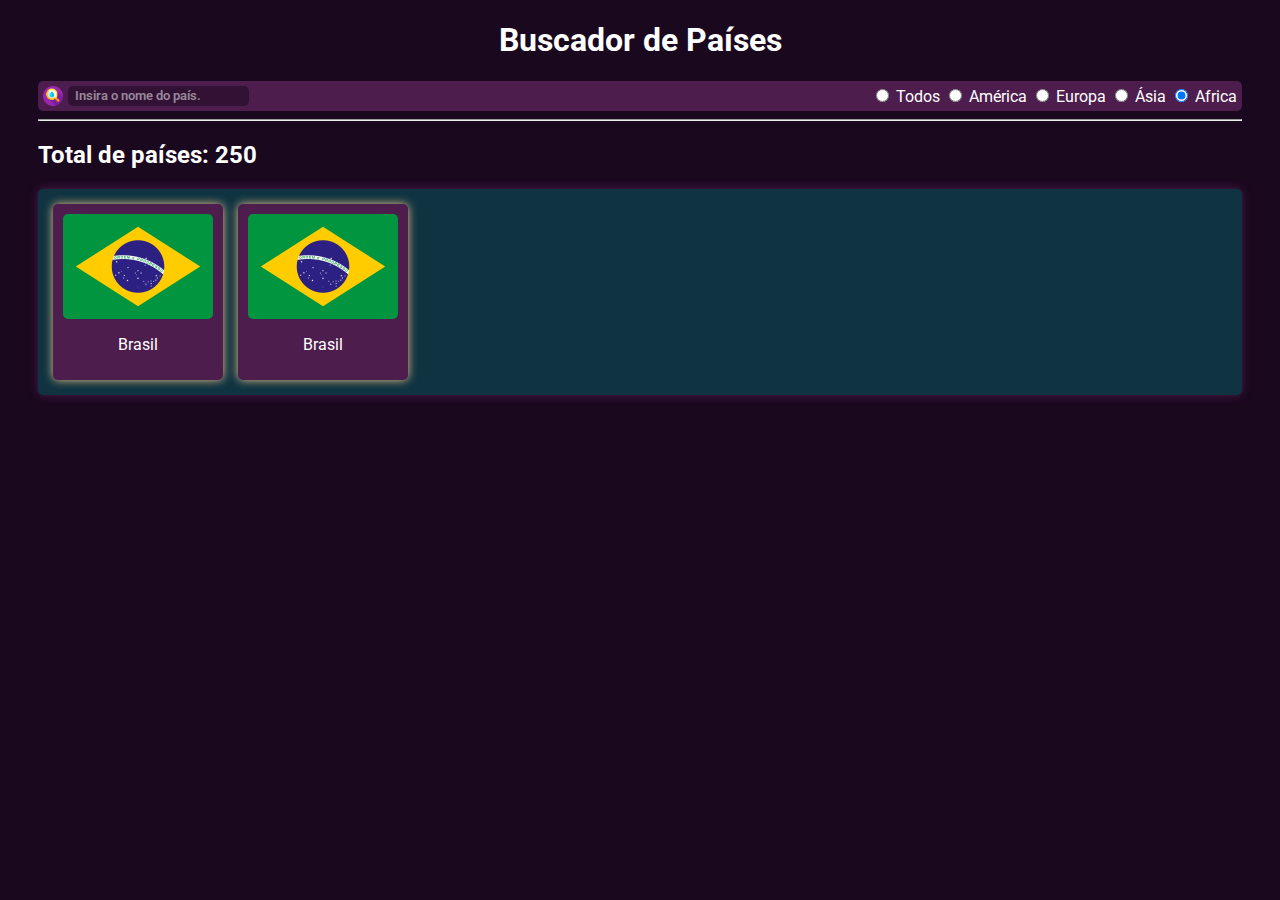
==== buscadorPaises/index.html @ 2b90149e "Aula 25.09 - Inicio de um novo projetinho, por enquanto só foi feito o front, próxima aula inicio o " ====
<!DOCTYPE html>
<html lang="en">
<head>
    <meta charset="UTF-8">
    <meta name="viewport" content="width=device-width, initial-scale=1.0">
    <title>Document</title>
    <link rel="stylesheet" href="style.css">
</head>
<body>
    <h1>Buscador de Países</h1>
    <div class="subHeader">
        <div class="inputSearch">
            <img src="images/lupa.png" id="search"><input type="text" placeholder="Insira o nome do país.">
        </div>
        <div class="filters">
            <input class="options" type="radio" name="filter" checked/> Todos
            <input class="options" type="radio" name="filter" checked/> América
            <input class="options" type="radio" name="filter" checked/> Europa
            <input class="options" type="radio" name="filter" checked/> Ásia
            <input class="options" type="radio" name="filter" checked/> Africa
        </div>
    </div>
    <hr/>
    <h2>Total de países: <span id="amountCountries">250</span></h2>
    <div class="allCountries">
        <div class="country">
            <img 
                class="flagCountry"
                width="150px"
                alt="Bandeira do pais"              src="images/Flag_of_Brazil.svg.png"
            />
            <p>Brasil</p>
        </div>
        <div class="country">
            <img 
                class="flagCountry"
                width="150px"
                alt="Bandeira do pais"              src="images/Flag_of_Brazil.svg.png"
            />
            <p>Brasil</p>
        </div>
    </div>
    <script src="code.js"></script>
</body>
</html>
---- buscadorPaises/style.css ----
@import url('https://fonts.googleapis.com/css2?family=Roboto:ital,wght@0,100;0,300;0,400;0,500;0,700;0,900;1,100;1,300;1,400;1,500;1,700;1,900&display=swap');

/* https://paletadecores.com/paleta/1a081f/4d1d4d/05676e/489c79/ebc288/ */

*{
    font-family: "Roboto";
    color: white;
}
body{
    margin-left: 3%;
    margin-right: 3%;
    background-color: #1a081f;
}
h1{
    display: flex;
    justify-content: center;
}
.subHeader{
    display: flex;
    justify-content: space-between;
    padding: 5px;
    border-radius: 5px;
    background-color:#4d1d4d ;
}
.inputSearch{
    display: flex;
    justify-content: left;
}
input::placeholder{
    color: rgba(255, 255, 255, 0.498);
    font-weight: 600;
    padding: 5px;
}
#search{
    height: 20px;
    width: 20px;
    margin-right: 5px;
}
input{
    background-color: #1a081f8b;
    border: none;
    border-radius: 5px;
}
.filters{
    gap: 10px;
}
.allCountries{
    display: flex;
    justify-content: left;
    gap: 15px;
    background-color: #05676e74;
    padding: 15px;
    border-radius: 5px;
    box-shadow: 0 0 10px #4d1d4d;
}
.country{
    display: flex;
    flex-direction: column;
    align-items: center;
    padding: 10px;
    border-radius: 5px;
    box-shadow: 0 0 10px #ebc288;
    background-color: #4d1d4d;
    transition: 0.2s ease-in-out;
}
.country:hover{
    transform: scale(1.20);
}
.flagCountry{
    border-radius: 5px;
}
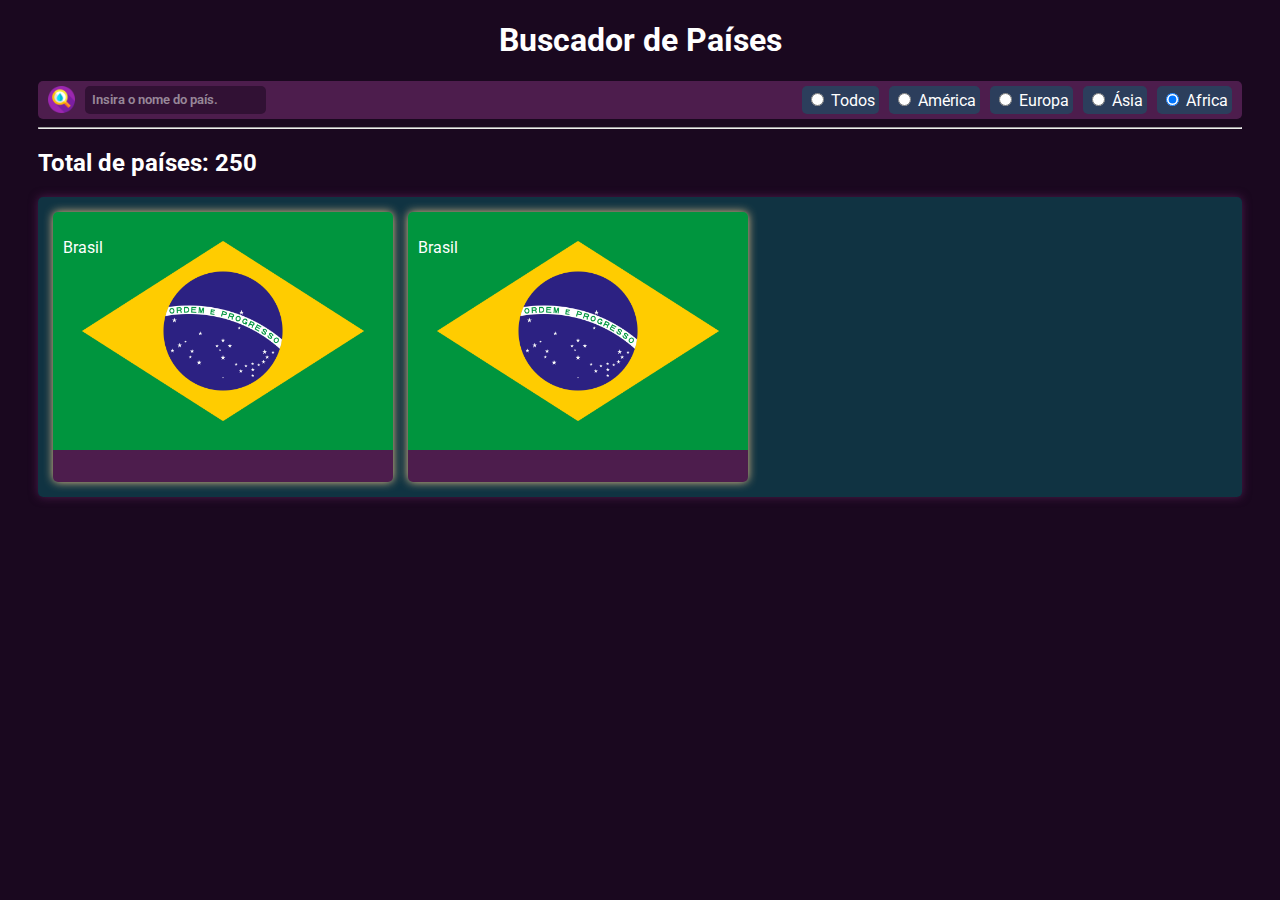
==== commit 611b7611: "Fiz algumas alterações no style, apenas." ====
--- a/buscadorPaises/index.html
+++ b/buscadorPaises/index.html
@@ -13,30 +13,30 @@
             <img src="images/lupa.png" id="search"><input type="text" placeholder="Insira o nome do país.">
         </div>
         <div class="filters">
-            <input class="options" type="radio" name="filter" checked/> Todos
-            <input class="options" type="radio" name="filter" checked/> América
-            <input class="options" type="radio" name="filter" checked/> Europa
-            <input class="options" type="radio" name="filter" checked/> Ásia
-            <input class="options" type="radio" name="filter" checked/> Africa
+            <div class="options">
+                <input type="radio" name="filter" checked/> Todos
+            </div>
+            <div class="options">
+                <input type="radio" name="filter" checked/> América
+            </div>
+            <div class="options">
+                <input type="radio" name="filter" checked/> Europa
+            </div>
+            <div class="options">
+                <input type="radio" name="filter" checked/> Ásia
+            </div>
+            <div class="options">
+                <input type="radio" name="filter" checked/> Africa
+            </div>
         </div>
     </div>
     <hr/>
     <h2>Total de países: <span id="amountCountries">250</span></h2>
     <div class="allCountries">
         <div class="country">
-            <img 
-                class="flagCountry"
-                width="150px"
-                alt="Bandeira do pais"              src="images/Flag_of_Brazil.svg.png"
-            />
             <p>Brasil</p>
         </div>
         <div class="country">
-            <img 
-                class="flagCountry"
-                width="150px"
-                alt="Bandeira do pais"              src="images/Flag_of_Brazil.svg.png"
-            />
             <p>Brasil</p>
         </div>
     </div>
--- a/buscadorPaises/style.css
+++ b/buscadorPaises/style.css
@@ -32,9 +32,10 @@
     padding: 5px;
 }
 #search{
-    height: 20px;
-    width: 20px;
-    margin-right: 5px;
+    height: 27px;
+    width: 27px;
+    margin-right: 10px;
+    margin-left: 5px;
 }
 input{
     background-color: #1a081f8b;
@@ -42,7 +43,19 @@
     border-radius: 5px;
 }
 .filters{
+    display: flex;
     gap: 10px;
+    margin-right: 5px;
+}
+.options{
+    background-color: #05676e74;
+    padding: 4px;
+    border-radius: 5px;
+    transition: 0.2s ease-in-out;
+}
+.options:hover{
+    transform: translateY(-3px);
+    box-shadow: 0 0 10px #ebc288;
 }
 .allCountries{
     display: flex;
@@ -55,17 +68,16 @@
 }
 .country{
     display: flex;
-    flex-direction: column;
-    align-items: center;
+    width: 320px;
+    height: 250px;
     padding: 10px;
     border-radius: 5px;
     box-shadow: 0 0 10px #ebc288;
     background-color: #4d1d4d;
+	background-image: url('../buscadorPaises/images/Flag_of_Brazil.svg.png');    background-size: 100%;
+    background-repeat: no-repeat;
     transition: 0.2s ease-in-out;
 }
 .country:hover{
-    transform: scale(1.20);
+    transform: scale(1.05);
 }
-.flagCountry{
-    border-radius: 5px;
-}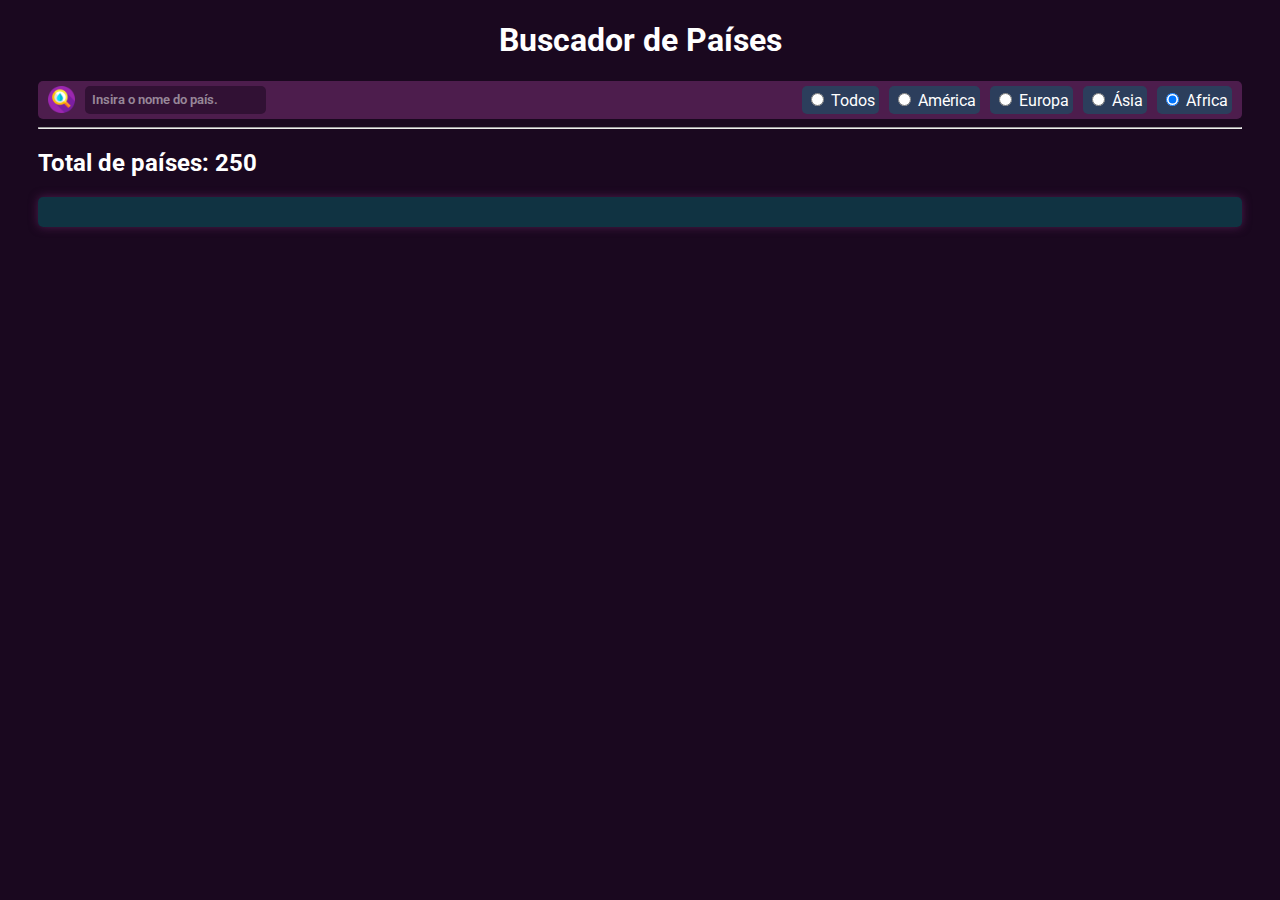
==== commit 34a58f44: "Aula 30.09 - Adicionada a funcionalidade de pesquisar os países, HTML e CSS também atualizados para " ====
--- a/buscadorPaises/index.html
+++ b/buscadorPaises/index.html
@@ -3,14 +3,15 @@
 <head>
     <meta charset="UTF-8">
     <meta name="viewport" content="width=device-width, initial-scale=1.0">
-    <title>Document</title>
+    <title>Buscador de Países</title>
     <link rel="stylesheet" href="style.css">
 </head>
 <body>
     <h1>Buscador de Países</h1>
     <div class="subHeader">
         <div class="inputSearch">
-            <img src="images/lupa.png" id="search"><input type="text" placeholder="Insira o nome do país.">
+            <img src="images/lupa.png" id="search">
+            <input type="text" placeholder="Insira o nome do país." onkeyup="searchCountry(this.value)">
         </div>
         <div class="filters">
             <div class="options">
@@ -32,14 +33,7 @@
     </div>
     <hr/>
     <h2>Total de países: <span id="amountCountries">250</span></h2>
-    <div class="allCountries">
-        <div class="country">
-            <p>Brasil</p>
-        </div>
-        <div class="country">
-            <p>Brasil</p>
-        </div>
-    </div>
+    <div class="allCountries"></div>
     <script src="code.js"></script>
 </body>
 </html>--- a/buscadorPaises/style.css
+++ b/buscadorPaises/style.css
@@ -59,8 +59,9 @@
 }
 .allCountries{
     display: flex;
-    justify-content: left;
-    gap: 15px;
+    justify-content: space-between;
+    flex-wrap: wrap;
+    gap: 20px;
     background-color: #05676e74;
     padding: 15px;
     border-radius: 5px;
@@ -68,15 +69,17 @@
 }
 .country{
     display: flex;
-    width: 320px;
-    height: 250px;
+    align-items: flex-start;
+    flex-direction: column;
     padding: 10px;
     border-radius: 5px;
     box-shadow: 0 0 10px #ebc288;
-    background-color: #4d1d4d;
-	background-image: url('../buscadorPaises/images/Flag_of_Brazil.svg.png');    background-size: 100%;
-    background-repeat: no-repeat;
+    background-color: #4d1d4d;  
     transition: 0.2s ease-in-out;
+}
+.countryFlag{
+    border-radius: 5px;
+    width: 283px;
 }
 .country:hover{
     transform: scale(1.05);
